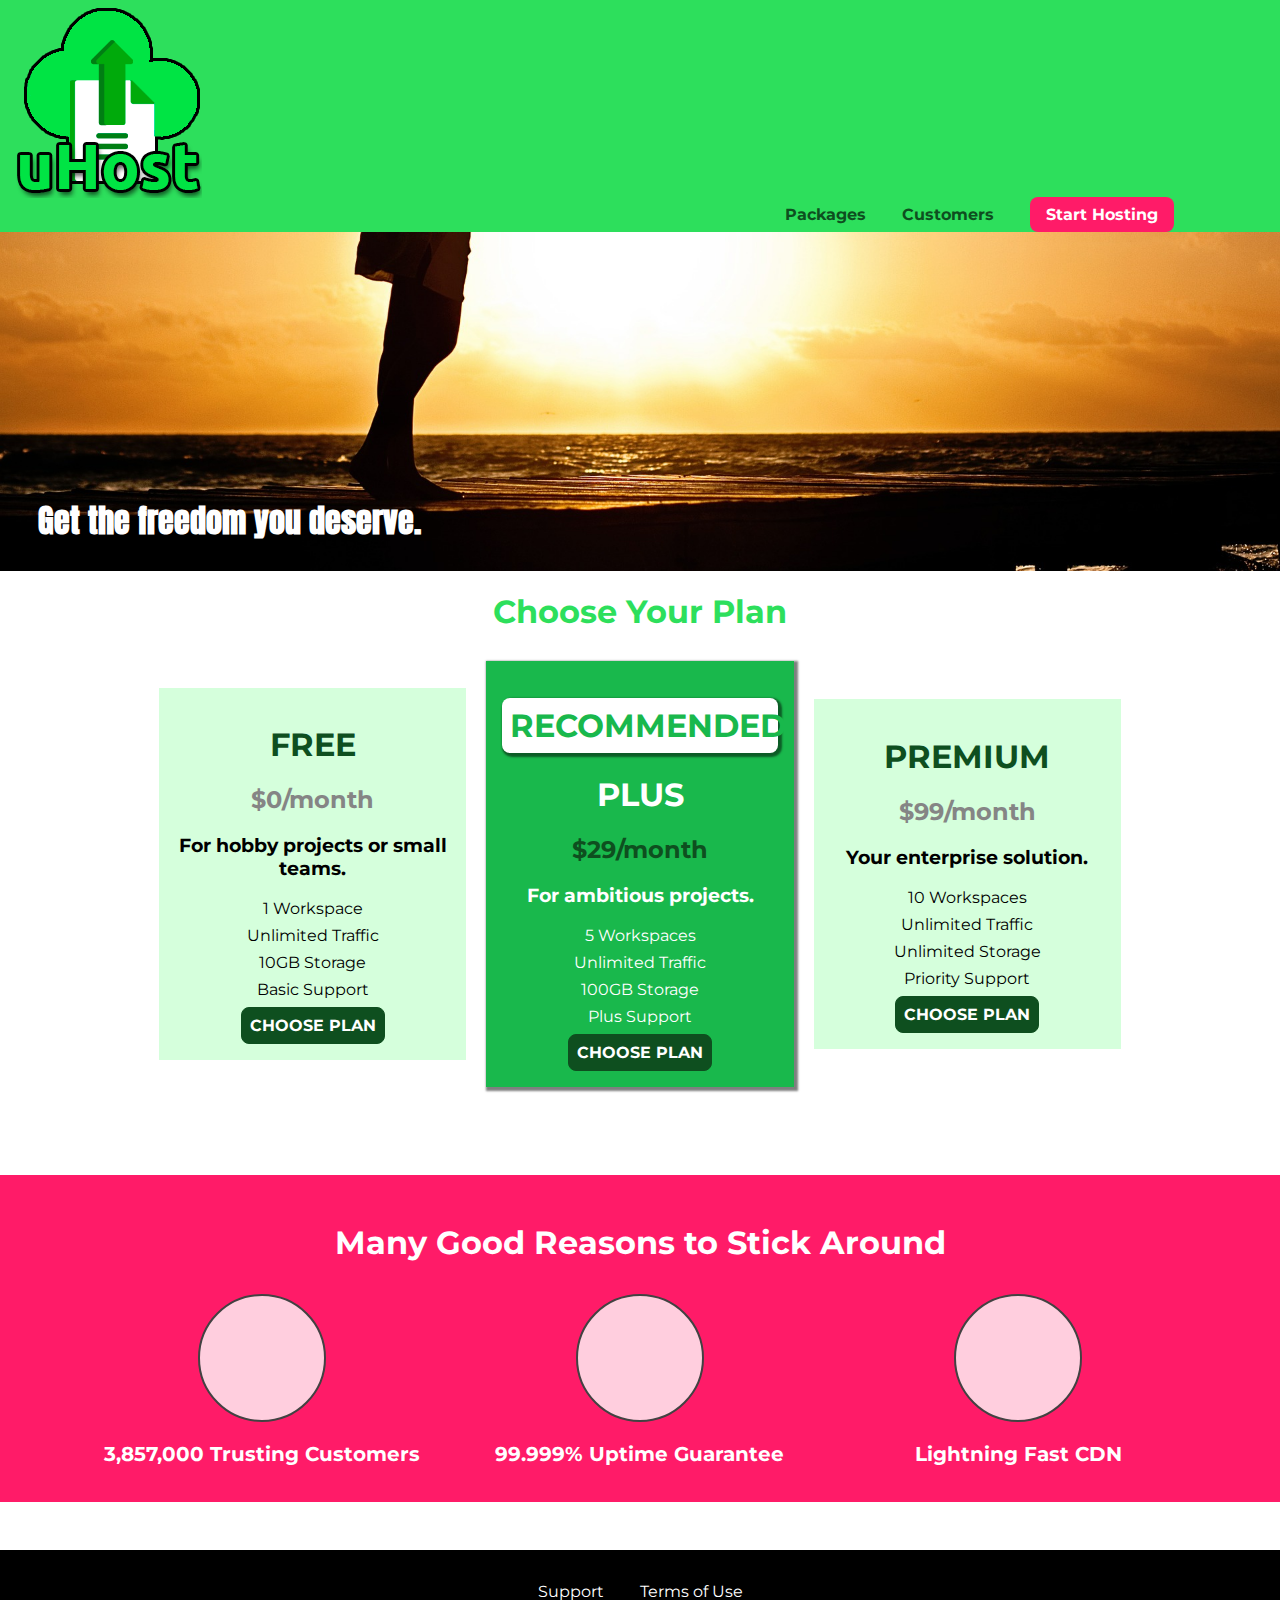
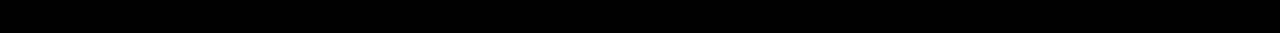
==== index.html @ 5925ce66 "Initial commit." ====
<!DOCTYPE html>
<html lang="en">

<head>
    <meta charset="UTF-8">
    <meta http-equiv="X-UA-Compatible" content="ie=edge">
    <title>uHost</title>
    <link rel="shortcut icon" href="favicon.png">
    <link href="https://fonts.googleapis.com/css?family=Anton" rel="stylesheet">
    <link href="https://fonts.googleapis.com/css?family=Montserrat:400,700" rel="stylesheet">
    <link rel="stylesheet" href="shared.css">
    <link rel="stylesheet" href="main.css">
</head>

<body>
    <header class="main-header">
        <div>
            <a href="index.html" class="main-header__brand">
                <img src="images/uhost-icon.png" alt="uHost - Your favorite hosting company">
            </a>
        </div>
        <nav class="main-nav">
            <ul class="main-nav__items">
                <li class="main-nav__item">
                    <a href="packages/index.html">Packages</a>
                </li>
                <li class="main-nav__item">
                    <a href="customers/index.html">Customers</a>
                </li>
                <li class="main-nav__item main-nav__item--cta">
                    <a href="start-hosting/index.html">Start Hosting</a>
                </li>
            </ul>
        </nav>
    </header>
    <main>
        <section id="product-overview">
            <h1>Get the freedom you deserve.</h1>
        </section>
        <section id="plans">
            <h1 class="section-title">Choose Your Plan</h1>
            <div class="plan__list">
                <article class="plan">
                    <h1 class="plan__title">FREE</h1>
                    <h2 class="plan__price">$0/month</h2>
                    <h3>For hobby projects or small teams.</h3>
                    <ul class="plan__features">
                        <li class="plan__feature">1 Workspace</li>
                        <li class="plan__feature">Unlimited Traffic</li>
                        <li class="plan__feature">10GB Storage</li>
                        <li class="plan__feature">Basic Support</li>
                    </ul>
                    <div>
                        <button class="button">CHOOSE PLAN</button>
                    </div>
                </article>
                <article class="plan plan--highlighted">
                    <h1 class="plan__annotation">RECOMMENDED</h1>
                    <h1 class="plan__title">PLUS</h1>
                    <h2 class="plan__price">$29/month</h2>
                    <h3>For ambitious projects.</h3>
                    <ul class="plan__features">
                        <li class="plan__feature">5 Workspaces</li>
                        <li class="plan__feature">Unlimited Traffic</li>
                        <li class="plan__feature">100GB Storage</li>
                        <li class="plan__feature">Plus Support</li>
                    </ul>
                    <div>
                        <button class="button">CHOOSE PLAN</button>
                    </div>
                </article>
                <article class="plan">
                    <h1 class="plan__title">PREMIUM</h1>
                    <h2 class="plan__price">$99/month</h2>
                    <h3>Your enterprise solution.</h3>
                    <ul class="plan__features">
                        <li class="plan__feature">10 Workspaces</li>
                        <li class="plan__feature">Unlimited Traffic</li>
                        <li class="plan__feature">Unlimited Storage</li>
                        <li class="plan__feature">Priority Support</li>
                    </ul>
                    <div>
                        <button class="button">CHOOSE PLAN</button>
                    </div>
                </article>
            </div>
        </section>
        <section id="key-features">
            <h1 class="section-title">Many Good Reasons to Stick Around</h1>
            <ul class="key-feature__list">
                <li class="key-feature">
                    <div class="key-feature__image">

                    </div>
                    <p class="key-feature__description">3,857,000 Trusting Customers</p>
                </li>
                <li class="key-feature">
                    <div class="key-feature__image">

                    </div>
                    <p class="key-feature__description">99.999% Uptime Guarantee</p>
                </li>
                <li class="key-feature">
                    <div class="key-feature__image">

                    </div>
                    <p class="key-feature__description">Lightning Fast CDN</p>
                </li>
            </ul>
        </section>
    </main>
    <footer class="main-footer">
        <nav>
            <ul class="main-footer__links">
                <li class="main-footer__link">
                    <a href="#">Support</a>
                </li>
                <li class="main-footer__link">
                    <a href="#">Terms of Use</a>
                </li>
            </ul>
        </nav>
    </footer>
</body>

</html>
---- shared.css ----
* {
    box-sizing: border-box;
}

body {
    font-family: 'Montserrat', sans-serif;
    margin: 0;
}

.main-header {
    width: 100%;
    position: fixed;
    top: 0;
    left: 0;
    background: #2ddf5c;
    padding: 8px 16px;
    z-index: 1;
}

.main-header > div {
    display: inline-block;
    vertical-align: middle;
}

.main-header__brand {
    color: #0e4f1f;
    text-decoration: none;
    font-weight: bold;
    font-size: 22px;
}

.main-nav {
    display: inline-block;
    text-align: right;
    width: calc(100% - 74px);
    vertical-align: middle;
}

.main-nav__items {
    margin: 0;
    padding: 0;
    list-style: none;
}

.main-nav__item {
    display: inline-block;
    margin: 0 16px;
}

.main-nav__item a {
    text-decoration: none;
    color: #0e4f1f;
    font-weight: bold;
    padding: 3px 0;
}

.main-nav__item a:hover,
.main-nav__item a:active {
    color: white;
    border-bottom: 5px solid white;
}

.main-nav__item--cta a {
    color: white;
    background: #ff1b68;
    padding: 8px 16px;
    border-radius: 8px;
}

.main-nav__item--cta a:hover,
.main-nav__item--cta a:active {
    color: #ff1b68;
    background: white;
    border: none;
}

.main-footer {
    background: black;
    padding: 32px;
    margin-top: 48px;
}

.main-footer__links {
    list-style: none;
    margin: 0;
    padding: 0;
    text-align: center;
}

.main-footer__link {
    display: inline-block;
    margin: 0 16px;
}

.main-footer__link a {
    color: white;
    text-decoration: none;
}

.main-footer__link a:hover,
.main-footer__link a:active {
    color: #ccc;
}

.button {
    background: #0e4f1f;
    color: white;
    font: inherit;
    border: 1.5px solid #0e4f1f;
    padding: 8px;
    border-radius: 8px;
    font-weight: bold;
    cursor: pointer;
}

.button:hover,
.button:active {
    background: white;
    color: #0e4f1f;
}

.button:focus {
    outline: none;
}
---- main.css ----
#product-overview {
    background: url("images/freedom.jpg") left 10% bottom 20%/cover no-repeat border-box padding-box;
    width: 100%;
    height: 528px;
    padding: 10px;   
    margin-top: 43px;
    position: relative;
}

.section-title {
    color: #2ddf5c;
    text-align: center;
}

#product-overview h1 {
    color: white;
    font-family: 'Anton', sans-serif;
    position: absolute;
    bottom: 5%;
    left: 3%;
    margin-bottom: 0;
}

.plan__list {
    width: 80%;
    margin: auto;
    text-align: center;
}

.plan {
    background: #d5ffdc;
    text-align: center;
    padding: 16px;
    margin: 8px;
    display: inline-block;
    width: 30%;
    vertical-align: middle;
}

.plan--highlighted {
    background: #19b84c;
    color: white;
    box-shadow: 2px 2px 2px 2px rgba(0, 0, 0, 0.5);
}

.plan__annotation {
    background: white;
    color: #19b84c;
    padding: 8px;
    box-shadow: 2px 2px 2px 2px rgba(0, 0, 0, 0.5);
    border-radius: 8px;
}

.plan__title {
    color: #0e4f1f;
}

.plan__price {
    color: #858585;
}

.plan--highlighted .plan__title {
    color: white;
}

.plan--highlighted .plan__price {
    color: #0e4f1f;
}

.plan__features {
    list-style: none;
    margin: 0;
    padding: 0;
}

.plan__feature {
    margin: 8px 0;
}

#key-features {
    background: #ff1b68;
    margin-top: 80px;
    padding: 16px;
}

#key-features .section-title {
    color: white;
    margin: 32px;
}

.key-feature__list {
    list-style: none;
    margin: 0;
    padding: 0;
    text-align: center;
}

.key-feature {
    display: inline-block;
    width: 30%;
    vertical-align: top;
}

.key-feature__image {
    background: #ffcede;
    width: 128px;
    height: 128px;
    border: 2px solid #424242;
    border-radius: 50%;
    margin: auto;
}

.key-feature__description {
    text-align: center;
    font-weight: bold;
    color: white;
    font-size: 20px;
}

/* h1 {
    font-family: sans-serif;
} */
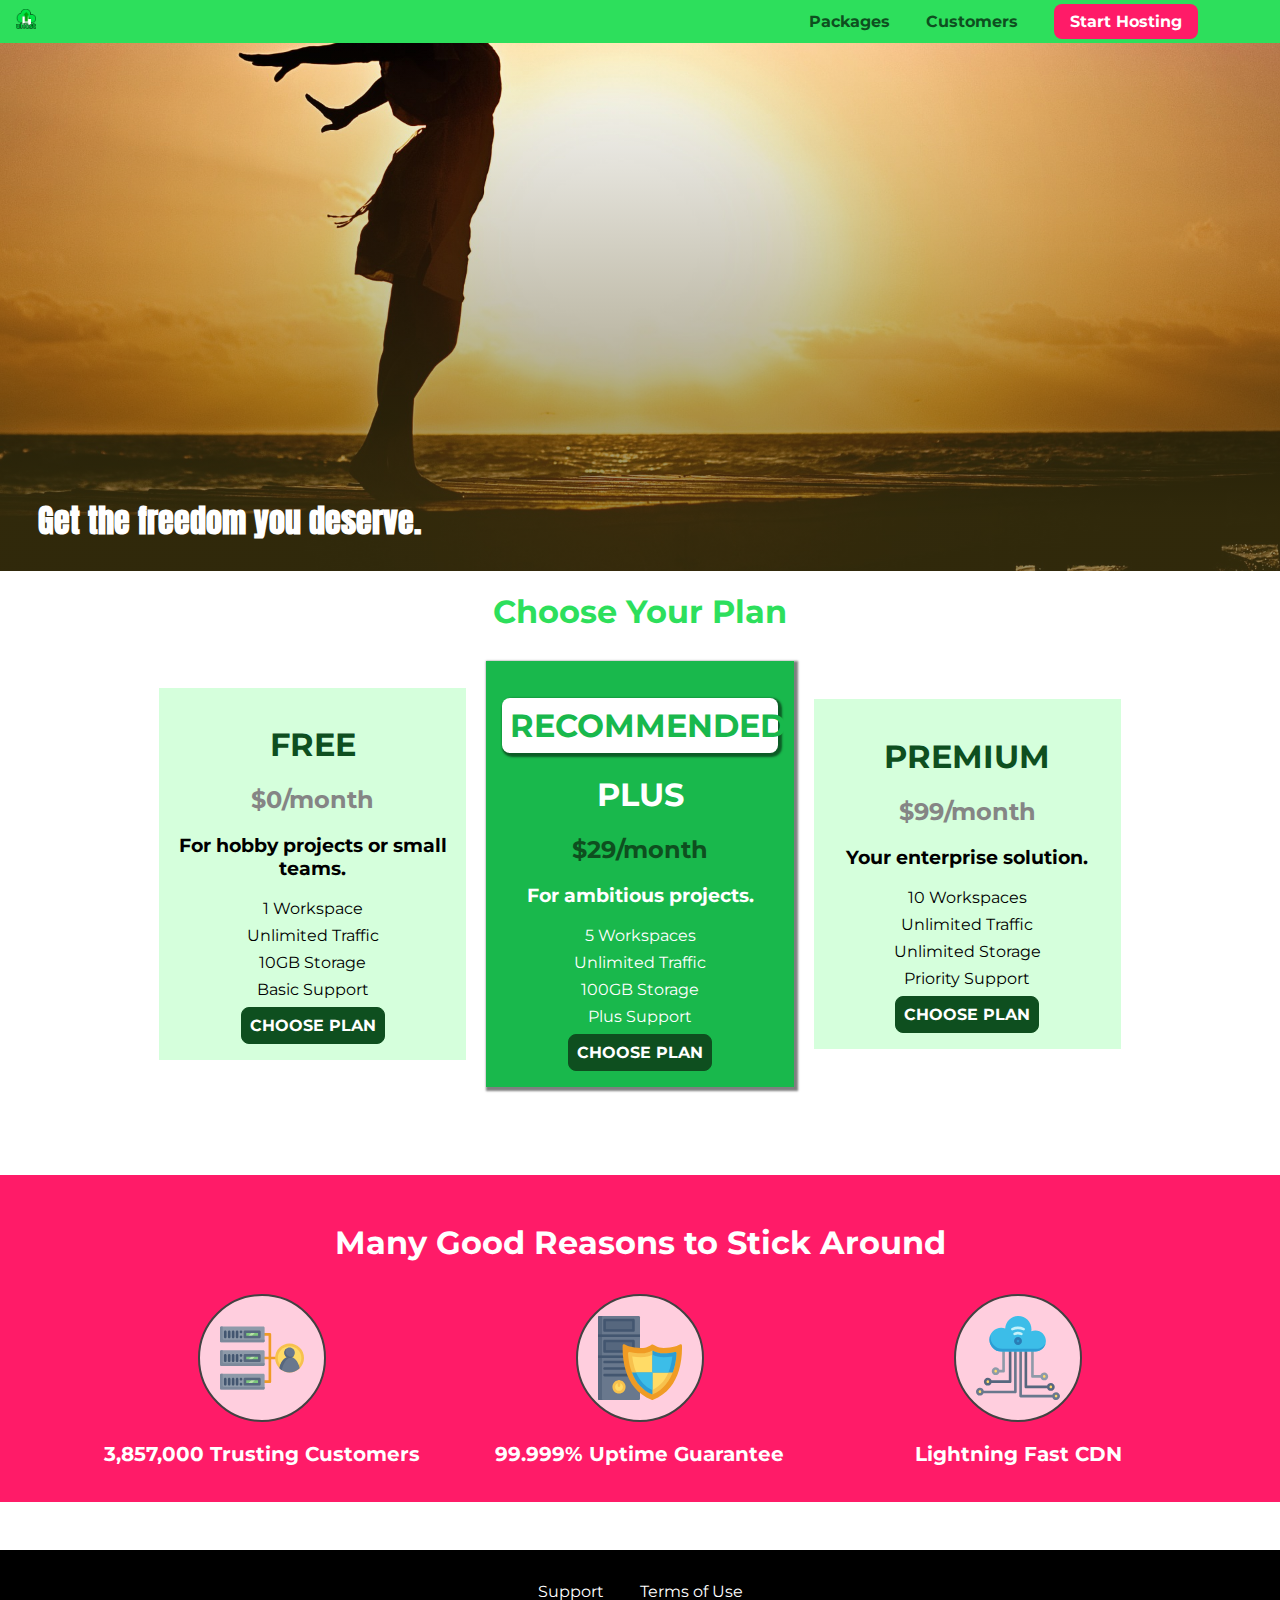
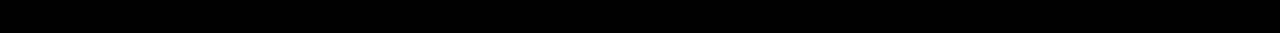
==== commit 65e25083: "More progress; moving to rems on packages page." ====
--- a/index.html
+++ b/index.html
@@ -13,6 +13,7 @@
 </head>
 
 <body>
+    <div class="backdrop"></div>
     <header class="main-header">
         <div>
             <a href="index.html" class="main-header__brand">
@@ -90,19 +91,184 @@
             <ul class="key-feature__list">
                 <li class="key-feature">
                     <div class="key-feature__image">
-
+                        <svg viewBox="0 0 512 512">
+                            <path style="fill:#F09B24;" d="M344,248h-32V112c0-4.418-3.582-8-8-8h-40c-4.418,0-8,3.582-8,8s3.582,8,8,8h32v128h-32  c-4.418,0-8,3.582-8,8s3.582,8,8,8h32v128h-32c-4.418,0-8,3.582-8,8s3.582,8,8,8h40c4.418,0,8-3.582,8-8V264h32c4.418,0,8-3.582,8-8  S348.418,248,344,248z"
+                            />
+                            <path style="fill:#8E9AA9;" d="M264,64H8c-4.418,0-8,3.582-8,8v80c0,4.418,3.582,8,8,8h256c4.418,0,8-3.582,8-8V72  C272,67.582,268.418,64,264,64z"
+                            />
+                            <path style="fill:#7C899B;" d="M24,144c-4.418,0-8-3.582-8-8V64H8c-4.418,0-8,3.582-8,8v80c0,4.418,3.582,8,8,8h256  c4.418,0,8-3.582,8-8v-8H24z"
+                            />
+                            <rect x="152" y="96" style="fill:#B8E3A8;" width="88" height="32" />
+                            <g>
+                                <polygon style="fill:#7EC97D;" points="152,96 152,128 166,128 198,96  " />
+                                <polygon style="fill:#7EC97D;" points="220,96 188,128 240,128 240,96  " />
+                            </g>
+                            <path style="fill:#56677E;" d="M240,136h-88c-4.418,0-8-3.582-8-8V96c0-4.418,3.582-8,8-8h88c4.418,0,8,3.582,8,8v32  C248,132.418,244.418,136,240,136z M160,120h72v-16h-72V120z"
+                            />
+                            <g>
+                                <path style="fill:#435670;" d="M32,136c-4.418,0-8-3.582-8-8V96c0-4.418,3.582-8,8-8s8,3.582,8,8v32C40,132.418,36.418,136,32,136z   "
+                                />
+                                <path style="fill:#435670;" d="M56,136c-4.418,0-8-3.582-8-8V96c0-4.418,3.582-8,8-8s8,3.582,8,8v32C64,132.418,60.418,136,56,136z   "
+                                />
+                                <path style="fill:#435670;" d="M80,136c-4.418,0-8-3.582-8-8V96c0-4.418,3.582-8,8-8s8,3.582,8,8v32C88,132.418,84.418,136,80,136z   "
+                                />
+                                <path style="fill:#435670;" d="M104,136c-4.418,0-8-3.582-8-8V96c0-4.418,3.582-8,8-8s8,3.582,8,8v32   C112,132.418,108.418,136,104,136z"
+                                />
+                                <path style="fill:#435670;" d="M128,105c-4.418,0-8-3.582-8-8v-1c0-4.418,3.582-8,8-8s8,3.582,8,8v1   C136,101.418,132.418,105,128,105z"
+                                />
+                                <path style="fill:#435670;" d="M128,136c-4.418,0-8-3.582-8-8v-1c0-4.418,3.582-8,8-8s8,3.582,8,8v1   C136,132.418,132.418,136,128,136z"
+                                />
+                            </g>
+                            <path style="fill:#8E9AA9;" d="M264,208H8c-4.418,0-8,3.582-8,8v80c0,4.418,3.582,8,8,8h256c4.418,0,8-3.582,8-8v-80  C272,211.582,268.418,208,264,208z"
+                            />
+                            <path style="fill:#7C899B;" d="M24,288c-4.418,0-8-3.582-8-8v-72H8c-4.418,0-8,3.582-8,8v80c0,4.418,3.582,8,8,8h256  c4.418,0,8-3.582,8-8v-8H24z"
+                            />
+                            <rect x="152" y="240" style="fill:#B8E3A8;" width="88" height="32" />
+                            <g>
+                                <polygon style="fill:#7EC97D;" points="152,240 152,272 166,272 198,240  " />
+                                <polygon style="fill:#7EC97D;" points="220,240 188,272 240,272 240,240  " />
+                            </g>
+                            <path style="fill:#56677E;" d="M240,280h-88c-4.418,0-8-3.582-8-8v-32c0-4.418,3.582-8,8-8h88c4.418,0,8,3.582,8,8v32  C248,276.418,244.418,280,240,280z M160,264h72v-16h-72V264z"
+                            />
+                            <g>
+                                <path style="fill:#435670;" d="M32,280c-4.418,0-8-3.582-8-8v-32c0-4.418,3.582-8,8-8s8,3.582,8,8v32C40,276.418,36.418,280,32,280   z"
+                                />
+                                <path style="fill:#435670;" d="M56,280c-4.418,0-8-3.582-8-8v-32c0-4.418,3.582-8,8-8s8,3.582,8,8v32C64,276.418,60.418,280,56,280   z"
+                                />
+                                <path style="fill:#435670;" d="M80,280c-4.418,0-8-3.582-8-8v-32c0-4.418,3.582-8,8-8s8,3.582,8,8v32C88,276.418,84.418,280,80,280   z"
+                                />
+                                <path style="fill:#435670;" d="M104,280c-4.418,0-8-3.582-8-8v-32c0-4.418,3.582-8,8-8s8,3.582,8,8v32   C112,276.418,108.418,280,104,280z"
+                                />
+                                <path style="fill:#435670;" d="M128,249c-4.418,0-8-3.582-8-8v-1c0-4.418,3.582-8,8-8s8,3.582,8,8v1   C136,245.418,132.418,249,128,249z"
+                                />
+                                <path style="fill:#435670;" d="M128,280c-4.418,0-8-3.582-8-8v-1c0-4.418,3.582-8,8-8s8,3.582,8,8v1   C136,276.418,132.418,280,128,280z"
+                                />
+                            </g>
+                            <path style="fill:#8E9AA9;" d="M264,352H8c-4.418,0-8,3.582-8,8v80c0,4.418,3.582,8,8,8h256c4.418,0,8-3.582,8-8v-80  C272,355.582,268.418,352,264,352z"
+                            />
+                            <path style="fill:#7C899B;" d="M24,432c-4.418,0-8-3.582-8-8v-72H8c-4.418,0-8,3.582-8,8v80c0,4.418,3.582,8,8,8h256  c4.418,0,8-3.582,8-8v-8H24z"
+                            />
+                            <rect x="152" y="384" style="fill:#B8E3A8;" width="88" height="32" />
+                            <g>
+                                <polygon style="fill:#7EC97D;" points="152,384 152,416 166,416 198,384  " />
+                                <polygon style="fill:#7EC97D;" points="220,384 188,416 240,416 240,384  " />
+                            </g>
+                            <path style="fill:#56677E;" d="M240,424h-88c-4.418,0-8-3.582-8-8v-32c0-4.418,3.582-8,8-8h88c4.418,0,8,3.582,8,8v32  C248,420.418,244.418,424,240,424z M160,408h72v-16h-72V408z"
+                            />
+                            <g>
+                                <path style="fill:#435670;" d="M32,424c-4.418,0-8-3.582-8-8v-32c0-4.418,3.582-8,8-8s8,3.582,8,8v32C40,420.418,36.418,424,32,424   z"
+                                />
+                                <path style="fill:#435670;" d="M56,424c-4.418,0-8-3.582-8-8v-32c0-4.418,3.582-8,8-8s8,3.582,8,8v32C64,420.418,60.418,424,56,424   z"
+                                />
+                                <path style="fill:#435670;" d="M80,424c-4.418,0-8-3.582-8-8v-32c0-4.418,3.582-8,8-8s8,3.582,8,8v32C88,420.418,84.418,424,80,424   z"
+                                />
+                                <path style="fill:#435670;" d="M104,424c-4.418,0-8-3.582-8-8v-32c0-4.418,3.582-8,8-8s8,3.582,8,8v32   C112,420.418,108.418,424,104,424z"
+                                />
+                                <path style="fill:#435670;" d="M128,393c-4.418,0-8-3.582-8-8v-1c0-4.418,3.582-8,8-8s8,3.582,8,8v1   C136,389.418,132.418,393,128,393z"
+                                />
+                                <path style="fill:#435670;" d="M128,424c-4.418,0-8-3.582-8-8v-1c0-4.418,3.582-8,8-8s8,3.582,8,8v1   C136,420.418,132.418,424,128,424z"
+                                />
+                            </g>
+                            <path style="fill:#F7C14D;" d="M424,168c-48.523,0-88,39.477-88,88s39.477,88,88,88s88-39.477,88-88S472.523,168,424,168z" />
+                            <path style="fill:#FFDB66;" d="M424,184c-39.701,0-72,32.299-72,72s32.299,72,72,72s72-32.299,72-72S463.701,184,424,184z" />
+                            <path style="fill:#69788D;" d="M484.893,314.16C476.393,274.588,451.922,248,424,248s-52.393,26.588-60.893,66.16  c-0.605,2.82,0.354,5.749,2.511,7.664C381.731,336.124,402.465,344,424,344s42.269-7.876,58.381-22.176  C484.539,319.909,485.498,316.98,484.893,314.16z"
+                            />
+                            <path style="fill:#56677E;" d="M434.053,249.171C430.768,248.403,427.411,248,424,248c-27.922,0-52.393,26.588-60.893,66.16  c-0.605,2.82,0.354,5.749,2.511,7.664c3.383,3.002,6.979,5.703,10.734,8.125C384.904,286.243,407.373,255.378,434.053,249.171z"
+                            />
+                            <path style="fill:#69788D;" d="M424,192c-17.645,0-32,14.355-32,32s14.355,32,32,32s32-14.355,32-32S441.645,192,424,192z" />
+                            <path style="fill:#56677E;" d="M432,248c-17.645,0-32-14.355-32-32c0-6.783,2.128-13.076,5.742-18.258  C397.444,203.53,392,213.138,392,224c0,17.645,14.355,32,32,32c10.862,0,20.471-5.444,26.258-13.742  C445.076,245.872,438.783,248,432,248z"
+                            />
+
+                        </svg>
                     </div>
                     <p class="key-feature__description">3,857,000 Trusting Customers</p>
                 </li>
                 <li class="key-feature">
                     <div class="key-feature__image">
-
+                        <svg viewBox="0 0 512 512">
+                            <path style="fill:#69788D;" d="M248,0H8C3.582,0,0,3.582,0,8v496c0,4.418,3.582,8,8,8h240c4.418,0,8-3.582,8-8V8  C256,3.582,252.418,0,248,0z"
+                            />
+                            <path style="fill:#56677E;" d="M24,504V8c0-4.418,3.582-8,8-8H8C3.582,0,0,3.582,0,8v496c0,4.418,3.582,8,8,8h24  C27.582,512,24,508.418,24,504z"
+                            />
+                            <g>
+                                <rect x="0" y="112" style="fill:#435670;" width="256" height="16" />
+                                <rect x="0" y="240" style="fill:#435670;" width="256" height="16" />
+                            </g>
+                            <path style="fill:#F7C14D;" d="M128,392c-22.056,0-40,17.944-40,40s17.944,40,40,40s40-17.944,40-40S150.056,392,128,392z" />
+                            <path style="fill:#FFDB66;" d="M128,408c-13.233,0-24,10.767-24,24s10.767,24,24,24s24-10.767,24-24S141.233,408,128,408z" />
+                            <path style="fill:#F7C14D;" d="M128,392c-2.739,0-5.414,0.278-8,0.805V424c0,4.418,3.582,8,8,8c4.418,0,8-3.582,8-8v-31.195  C133.414,392.278,130.739,392,128,392z"
+                            />
+                            <g>
+                                <path style="fill:#435670;" d="M216,288H40c-4.418,0-8-3.582-8-8s3.582-8,8-8h176c4.418,0,8,3.582,8,8S220.418,288,216,288z"
+                                />
+                                <path style="fill:#435670;" d="M216,328H40c-4.418,0-8-3.582-8-8s3.582-8,8-8h176c4.418,0,8,3.582,8,8S220.418,328,216,328z"
+                                />
+                                <path style="fill:#435670;" d="M216,368H40c-4.418,0-8-3.582-8-8s3.582-8,8-8h176c4.418,0,8,3.582,8,8S220.418,368,216,368z"
+                                />
+                                <path style="fill:#435670;" d="M216,16H40c-4.418,0-8,3.582-8,8v64c0,4.418,3.582,8,8,8h176c4.418,0,8-3.582,8-8V24   C224,19.582,220.418,16,216,16z"
+                                />
+                            </g>
+                            <rect x="48" y="32" style="fill:#56677E;" width="160" height="48" />
+                            <path style="fill:#435670;" d="M216,144H40c-4.418,0-8,3.582-8,8v64c0,4.418,3.582,8,8,8h176c4.418,0,8-3.582,8-8v-64  C224,147.582,220.418,144,216,144z"
+                            />
+                            <rect x="48" y="160" style="fill:#56677E;" width="160" height="48" />
+                            <path style="fill:#F09B24;" d="M511.747,180.237c-0.194-6.537-8.107-10.107-13.135-5.894c-5.6,4.693-42.904,21.282-98.514,21.282  c-33.45,0-64.625-20.999-64.929-21.206c-2.9-1.991-6.764-1.85-9.512,0.346c-2.677,2.135-27.201,20.86-63.793,20.86  c-55.607,0-92.914-16.589-98.515-21.282c-5.028-4.211-12.941-0.645-13.135,5.894c-1.634,54.834,4.655,105.941,18.693,151.903  c12.096,39.604,29.759,74.047,52.497,102.373c27.538,34.304,62.743,59.882,104.66,76.045c3.069,1.918,6.757,1.921,9.83,0  c41.917-16.163,77.122-41.741,104.66-76.045c22.738-28.326,40.401-62.77,52.497-102.373  C507.092,286.179,513.381,235.071,511.747,180.237z"
+                            />
+                            <path style="fill:#F7C14D;" d="M476.21,221.226c-1.953-1.631-4.568-2.235-7.036-1.628c-21.686,5.327-44.926,8.028-69.075,8.028  c-25.926,0-49.633-8.975-64.955-16.504c-2.307-1.134-5.016-1.091-7.284,0.116c-14.059,7.477-36.919,16.388-65.994,16.388  c-24.153,0-47.394-2.701-69.075-8.028c-5.155-1.268-10.221,2.966-9.894,8.261c2.077,33.693,7.668,65.635,16.616,94.935  c22.774,74.565,66.139,126.334,128.888,153.868c2.032,0.891,4.397,0.891,6.43,0c61.777-27.107,104.716-78.876,127.62-153.868  c8.948-29.3,14.539-61.241,16.616-94.935C479.224,225.319,478.163,222.856,476.21,221.226z"
+                            />
+                            <path style="fill:#FFDB66;" d="M331.609,451.727c-52.604-25.289-89.304-70.987-109.144-135.944  c-6.532-21.39-11.162-44.336-13.82-68.447c17.133,2.852,34.952,4.291,53.22,4.291c29.394,0,53.376-7.793,69.978-15.561  c17.44,7.736,41.656,15.561,68.256,15.561c18.267,0,36.085-1.439,53.219-4.291c-2.659,24.112-7.288,47.06-13.82,68.448  C419.545,381.108,383.27,426.805,331.609,451.727z"
+                            />
+                            <g>
+                                <path style="fill:#2C9DD4;" d="M479.066,227.858c0.157-2.539-0.903-5.002-2.856-6.633s-4.568-2.235-7.036-1.628   c-21.686,5.327-44.926,8.028-69.075,8.028c-25.926,0-49.633-8.975-64.955-16.504c-1.057-0.52-2.2-0.78-3.345-0.806l-0.072,133.351   h123.601c2.556-6.746,4.933-13.702,7.123-20.874C471.398,293.493,476.989,261.552,479.066,227.858z"
+                                />
+                                <path style="fill:#2C9DD4;" d="M206.658,343.667c24.153,63.42,65.028,108.108,121.743,132.995c1.031,0.452,2.147,0.673,3.263,0.666   l0.063-133.661H206.658z"
+                                />
+                            </g>
+                            <g>
+                                <path style="fill:#3CBDE8;" d="M439.497,315.783c6.532-21.389,11.161-44.336,13.82-68.448c-17.134,2.852-34.952,4.291-53.219,4.291   c-26.6,0-50.815-7.824-68.256-15.561l-0.116,107.601h97.758C433.179,334.807,436.524,325.518,439.497,315.783z"
+                                />
+                                <path style="fill:#3CBDE8;" d="M232.523,343.667c21.144,50.298,54.363,86.56,99.087,108.06l0.117-108.06H232.523z" />
+                            </g>
+                        </svg>
                     </div>
                     <p class="key-feature__description">99.999% Uptime Guarantee</p>
                 </li>
                 <li class="key-feature">
                     <div class="key-feature__image">
-
+                        <svg viewBox="0 0 512 512">
+                            <path style="fill:#8E9AA9;" d="M168,200c-4.418,0-8,3.582-8,8v120h-17.376c-3.302-9.311-12.194-16-22.624-16  c-13.234,0-24,10.767-24,24s10.766,24,24,24c10.429,0,19.321-6.689,22.624-16H168c4.418,0,8-3.582,8-8V208  C176,203.582,172.418,200,168,200z"
+                            />
+                            <path style="fill:#FFDB66;" d="M120,328c-4.411,0-8,3.589-8,8s3.589,8,8,8s8-3.589,8-8S124.411,328,120,328z" />
+                            <path style="fill:#56677E;" d="M208,200c-4.418,0-8,3.582-8,8v184H94.624C91.322,382.689,82.43,376,72,376  c-13.234,0-24,10.767-24,24s10.766,24,24,24c10.429,0,19.321-6.689,22.624-16H208c4.418,0,8-3.582,8-8V208  C216,203.582,212.418,200,208,200z"
+                            />
+                            <path style="fill:#FFDB66;" d="M72,392c-4.411,0-8,3.589-8,8s3.589,8,8,8s8-3.589,8-8S76.411,392,72,392z" />
+                            <path style="fill:#69788D;" d="M240,208c-4.418,0-8,3.582-8,8v239H47.24c-2.671-10.34-12.078-18-23.24-18c-13.234,0-24,10.767-24,24  s10.766,24,24,24c9.666,0,18.009-5.747,21.809-14H240c4.418,0,8-3.582,8-8V216C248,211.582,244.418,208,240,208z"
+                            />
+                            <path style="fill:#FFDB66;" d="M24,453c-4.411,0-8,3.589-8,8s3.589,8,8,8s8-3.589,8-8S28.411,453,24,453z" />
+                            <path style="fill:#69788D;" d="M488,464c-10.429,0-19.321,6.689-22.624,16H280V208c0-4.418-3.582-8-8-8s-8,3.582-8,8v280  c0,4.418,3.582,8,8,8h193.376c3.302,9.311,12.194,16,22.624,16c13.234,0,24-10.767,24-24S501.234,464,488,464z"
+                            />
+                            <path style="fill:#FFDB66;" d="M488,480c-4.411,0-8,3.589-8,8s3.589,8,8,8s8-3.589,8-8S492.411,480,488,480z" />
+                            <path style="fill:#56677E;" d="M456,408c-10.429,0-19.321,6.689-22.624,16H312V208c0-4.418-3.582-8-8-8s-8,3.582-8,8v224  c0,4.418,3.582,8,8,8h129.376c3.302,9.311,12.194,16,22.624,16c13.234,0,24-10.767,24-24S469.234,408,456,408z"
+                            />
+                            <path style="fill:#FFDB66;" d="M456,424c-4.411,0-8,3.589-8,8s3.589,8,8,8s8-3.589,8-8S460.411,424,456,424z" />
+                            <path style="fill:#8E9AA9;" d="M416,344c-10.429,0-19.321,6.689-22.624,16H352V208c0-4.418-3.582-8-8-8s-8,3.582-8,8v160  c0,4.418,3.582,8,8,8h49.376c3.302,9.311,12.194,16,22.624,16c13.234,0,24-10.767,24-24S429.234,344,416,344z"
+                            />
+                            <path style="fill:#FFDB66;" d="M416,360c-4.411,0-8,3.589-8,8s3.589,8,8,8s8-3.589,8-8S420.411,360,416,360z" />
+                            <path style="fill:#3CBDE8;" d="M362,88c-8.741,0-17.231,1.751-25.06,5.085C337.646,88.797,338,84.43,338,80  c0-44.112-35.888-80-80-80c-42.823,0-77.895,33.816-79.909,76.149C170.393,73.415,162.244,72,154,72c-39.701,0-72,32.299-72,72  s32.299,72,72,72h208c35.29,0,64-28.71,64-64S397.29,88,362,88z"
+                            />
+                            <path style="fill:#2C9DD4;" d="M368,200H160c-39.701,0-72-32.299-72-72c0-5.863,0.721-11.559,2.05-17.019  C84.918,120.88,82,132.102,82,144c0,39.701,32.299,72,72,72h208c30.389,0,55.88-21.296,62.379-49.743  C413.565,186.327,392.352,200,368,200z"
+                            />
+                            <path style="fill:#2A7DB5;" d="M256,128c-13.234,0-24,10.767-24,24s10.766,24,24,24c13.233,0,24-10.767,24-24S269.233,128,256,128z"
+                            />
+                            <path style="fill:#2C9DD4;" d="M256,144c-4.411,0-8,3.589-8,8s3.589,8,8,8c4.411,0,8-3.589,8-8S260.411,144,256,144z" />
+                            <g>
+                                <path style="fill:#C5F1FA;" d="M221.755,87.695c-2.994,0-5.864-1.688-7.233-4.572c-1.894-3.991-0.194-8.763,3.798-10.657   C230.157,66.849,242.834,64,256,64c13.166,0,25.844,2.849,37.68,8.466c3.992,1.895,5.692,6.666,3.798,10.657   s-6.666,5.692-10.657,3.798C277.144,82.328,266.774,80,256,80c-10.774,0-21.144,2.328-30.821,6.921   C224.072,87.446,222.904,87.695,221.755,87.695z"
+                                />
+                                <path style="fill:#C5F1FA;" d="M276.545,116.618c-1.148,0-2.316-0.249-3.424-0.774C267.745,113.293,261.985,112,256,112   c-5.985,0-11.745,1.293-17.121,3.844c-3.991,1.895-8.763,0.192-10.657-3.798c-1.894-3.992-0.193-8.764,3.798-10.657   C239.557,97.813,247.625,96,256,96c8.376,0,16.444,1.813,23.98,5.389c3.991,1.894,5.692,6.665,3.798,10.657   C282.41,114.93,279.539,116.618,276.545,116.618z"
+                                />
+                            </g>
+
+                        </svg>
                     </div>
                     <p class="key-feature__description">Lightning Fast CDN</p>
                 </li>
--- a/shared.css
+++ b/shared.css
@@ -5,6 +5,17 @@
 body {
     font-family: 'Montserrat', sans-serif;
     margin: 0;
+}
+
+.backdrop {
+    position: fixed;
+    display: none;
+    top: 0;
+    left: 0;
+    z-index: 100;
+    width: 100%;
+    height: 100%;
+    background-color: rgba(0,0,0,0.5);
 }
 
 .main-header {
@@ -27,6 +38,14 @@
     text-decoration: none;
     font-weight: bold;
     font-size: 22px;
+    /* height: 22px; */
+    width: 20px;
+    display: block;
+}
+
+.main-header__brand img {
+    width: 100%;
+    height: 100%;
 }
 
 .main-nav {
--- a/main.css
+++ b/main.css
@@ -1,7 +1,9 @@
 
 
 #product-overview {
-    background: url("images/freedom.jpg") left 10% bottom 20%/cover no-repeat border-box padding-box;
+    background: linear-gradient(to top, rgba(80,68,18, 0.6) 10%, transparent), url("images/freedom.jpg") left 10% bottom 20%/cover no-repeat border-box border-box, #ff1b68;
+    /* background-image: linear-gradient(180deg, red 70%, blue 60%, rgba(0,0,0,0.5)); */
+    /* background-image: radial-gradient(ellipse closest-corner at 20% 50%, red, blue, green); */
     width: 100%;
     height: 528px;
     padding: 10px;   
@@ -110,6 +112,7 @@
     border: 2px solid #424242;
     border-radius: 50%;
     margin: auto;
+    padding: 20px;
 }
 
 .key-feature__description {
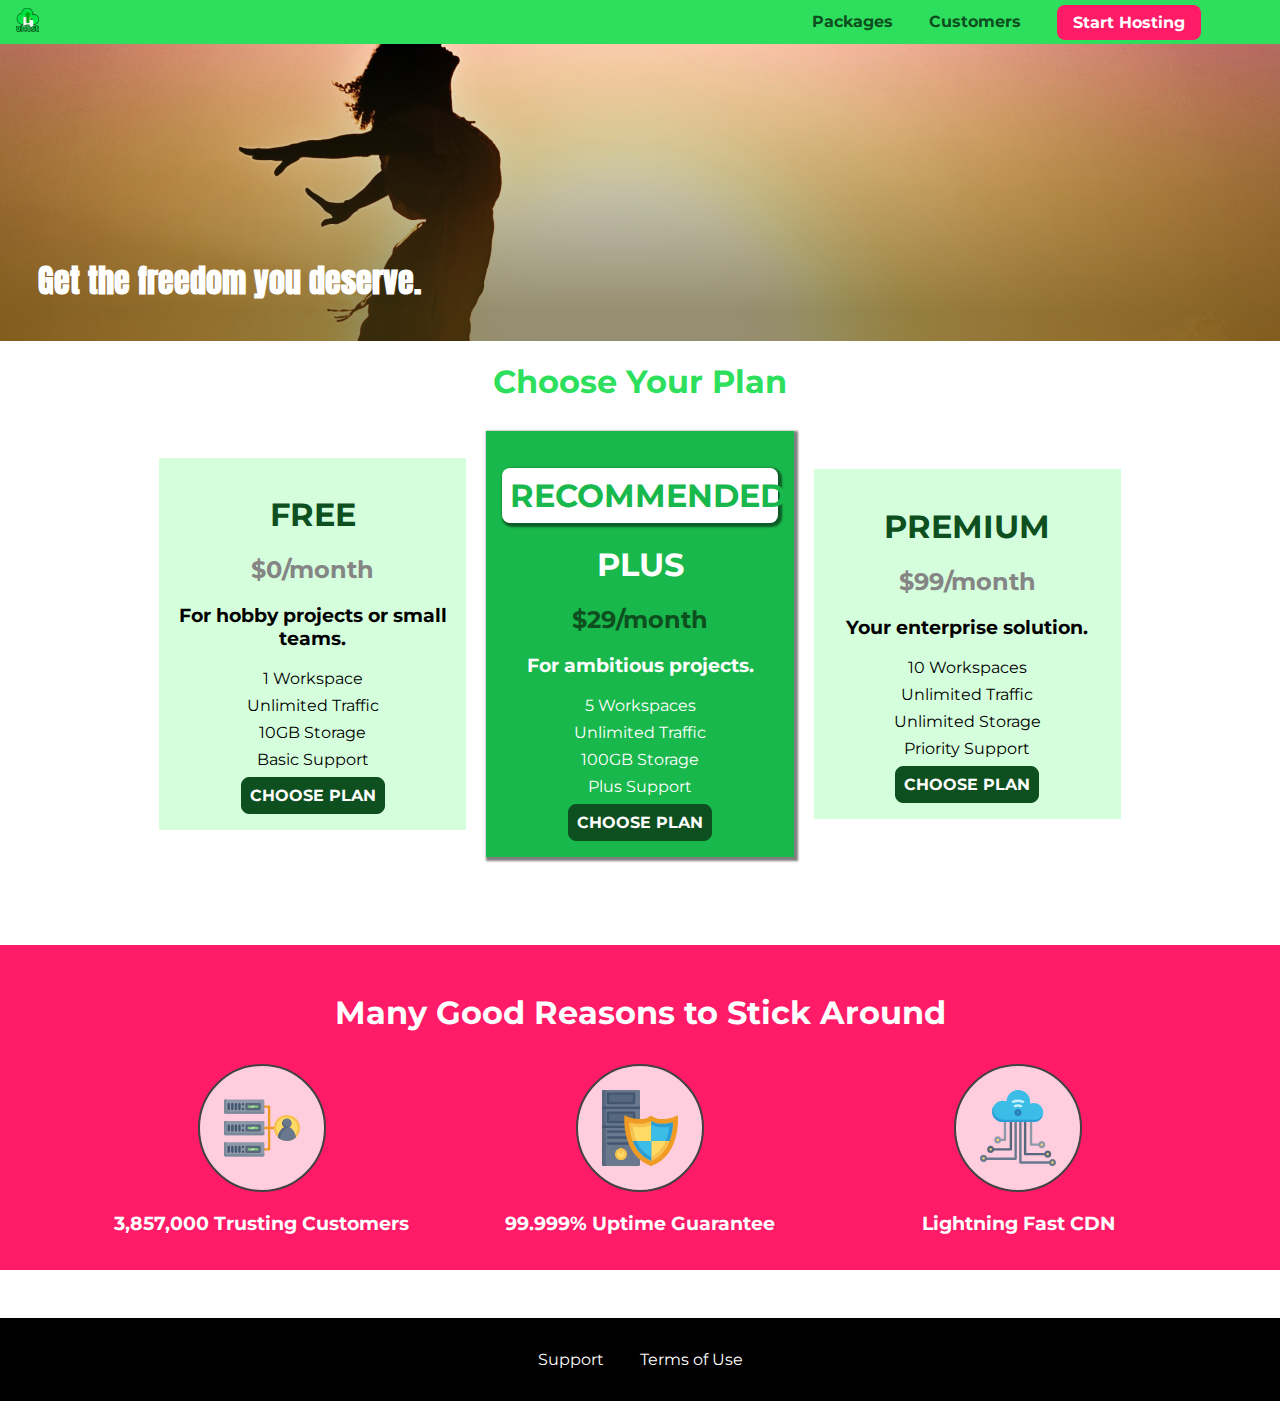
==== commit a3b04c7c: "More progress." ====
--- a/index.html
+++ b/index.html
@@ -14,6 +14,13 @@
 
 <body>
     <div class="backdrop"></div>
+    <div class="modal">
+        <h1 class="modal__title">Do you want to continue?</h1>
+        <div class="modal__actions">
+            <a href="start-hosting/index.html" class="modal__action">Yes!</a>
+            <button class="modal__action modal__action--negative" type="button">No!</button>
+        </div>
+    </div>
     <header class="main-header">
         <div>
             <a href="index.html" class="main-header__brand">
--- a/shared.css
+++ b/shared.css
@@ -13,9 +13,9 @@
     top: 0;
     left: 0;
     z-index: 100;
-    width: 100%;
-    height: 100%;
-    background-color: rgba(0,0,0,0.5);
+    width: 100vw;
+    height: 100vh;
+    background: rgba(0,0,0,0.5);
 }
 
 .main-header {
@@ -24,7 +24,7 @@
     top: 0;
     left: 0;
     background: #2ddf5c;
-    padding: 8px 16px;
+    padding: 0.5rem 1rem;
     z-index: 1;
 }
 
@@ -37,15 +37,15 @@
     color: #0e4f1f;
     text-decoration: none;
     font-weight: bold;
-    font-size: 22px;
-    /* height: 22px; */
-    width: 20px;
-    display: block;
+    font-size: 1.5rem;
+    height: 1.5rem;
+    /* width: 20px; */
+    display: inline-block;
 }
 
 .main-header__brand img {
-    width: 100%;
     height: 100%;
+    /* width: 100%; */
 }
 
 .main-nav {
@@ -63,14 +63,14 @@
 
 .main-nav__item {
     display: inline-block;
-    margin: 0 16px;
+    margin: 0 1rem;
 }
 
 .main-nav__item a {
     text-decoration: none;
     color: #0e4f1f;
     font-weight: bold;
-    padding: 3px 0;
+    padding: 0.2rem 0;
 }
 
 .main-nav__item a:hover,
@@ -82,7 +82,7 @@
 .main-nav__item--cta a {
     color: white;
     background: #ff1b68;
-    padding: 8px 16px;
+    padding: 0.5rem 1rem;
     border-radius: 8px;
 }
 
@@ -95,8 +95,8 @@
 
 .main-footer {
     background: black;
-    padding: 32px;
-    margin-top: 48px;
+    padding: 2rem;
+    margin-top: 3rem;
 }
 
 .main-footer__links {
@@ -108,7 +108,7 @@
 
 .main-footer__link {
     display: inline-block;
-    margin: 0 16px;
+    margin: 0 1rem;
 }
 
 .main-footer__link a {
@@ -126,7 +126,7 @@
     color: white;
     font: inherit;
     border: 1.5px solid #0e4f1f;
-    padding: 8px;
+    padding: 0.5rem;
     border-radius: 8px;
     font-weight: bold;
     cursor: pointer;
--- a/main.css
+++ b/main.css
@@ -1,128 +1,181 @@
-
-
 #product-overview {
-    background: linear-gradient(to top, rgba(80,68,18, 0.6) 10%, transparent), url("images/freedom.jpg") left 10% bottom 20%/cover no-repeat border-box border-box, #ff1b68;
+    background: linear-gradient(to top, rgba(80, 68, 18, 0.6) 10%, transparent),
+      url("images/freedom.jpg") left 10% bottom 70%/cover no-repeat border-box,
+      #ff1b68;
+    /* background-image: url("freedom.jpg");
+      background-size: cover;
+      background-position: left 10% bottom 20%; */
+    /* background-repeat: no-repeat;
+      background-origin: border-box;
+      background-clip: border-box; */
     /* background-image: linear-gradient(180deg, red 70%, blue 60%, rgba(0,0,0,0.5)); */
-    /* background-image: radial-gradient(ellipse closest-corner at 20% 50%, red, blue, green); */
-    width: 100%;
-    height: 528px;
-    padding: 10px;   
-    margin-top: 43px;
+    /* background-image: radial-gradient(ellipse farthest-corner at 20% 50%, red, blue 70%, green); */
+    width: 100vw;
+    height: 33vh;
+    margin-top: 2.75rem;
+    /* border: 5px dashed red; */
     position: relative;
-}
-
-.section-title {
+  }
+  
+  .section-title {
     color: #2ddf5c;
     text-align: center;
-}
-
-#product-overview h1 {
+  }
+  
+  #product-overview h1 {
     color: white;
-    font-family: 'Anton', sans-serif;
+    font-family: "Anton", sans-serif;
     position: absolute;
     bottom: 5%;
     left: 3%;
-    margin-bottom: 0;
-}
-
-.plan__list {
+  }
+  
+  .plan__list {
     width: 80%;
     margin: auto;
     text-align: center;
-}
-
-.plan {
+  }
+  
+  .plan {
     background: #d5ffdc;
     text-align: center;
-    padding: 16px;
-    margin: 8px;
+    padding: 1rem;
+    margin: 0.5rem;
     display: inline-block;
     width: 30%;
     vertical-align: middle;
-}
-
-.plan--highlighted {
+  }
+  
+  .plan--highlighted {
     background: #19b84c;
     color: white;
     box-shadow: 2px 2px 2px 2px rgba(0, 0, 0, 0.5);
-}
-
-.plan__annotation {
+  }
+  
+  .plan__annotation {
     background: white;
     color: #19b84c;
-    padding: 8px;
+    padding: 0.5rem;
     box-shadow: 2px 2px 2px 2px rgba(0, 0, 0, 0.5);
     border-radius: 8px;
-}
-
-.plan__title {
+  }
+  
+  .plan__title {
     color: #0e4f1f;
-}
-
-.plan__price {
+  }
+  
+  .plan__price {
     color: #858585;
-}
-
-.plan--highlighted .plan__title {
+  }
+  
+  .plan--highlighted .plan__title {
     color: white;
-}
-
-.plan--highlighted .plan__price {
+  }
+  
+  .plan--highlighted .plan__price {
     color: #0e4f1f;
-}
-
-.plan__features {
+  }
+  
+  .plan__features {
     list-style: none;
     margin: 0;
     padding: 0;
-}
-
-.plan__feature {
-    margin: 8px 0;
-}
-
-#key-features {
+  }
+  
+  .plan__feature {
+    margin: 0.5rem 0;
+  }
+  
+  #key-features {
     background: #ff1b68;
-    margin-top: 80px;
-    padding: 16px;
-}
-
-#key-features .section-title {
+    margin-top: 5rem;
+    padding: 1rem;
+  }
+  
+  #key-features .section-title {
     color: white;
-    margin: 32px;
-}
-
-.key-feature__list {
+    margin: 2rem;
+  }
+  
+  .key-feature__list {
     list-style: none;
     margin: 0;
     padding: 0;
     text-align: center;
-}
-
-.key-feature {
+  }
+  
+  .key-feature {
     display: inline-block;
     width: 30%;
     vertical-align: top;
-}
-
-.key-feature__image {
+  }
+  
+  .key-feature__image {
     background: #ffcede;
     width: 128px;
     height: 128px;
     border: 2px solid #424242;
     border-radius: 50%;
     margin: auto;
-    padding: 20px;
-}
-
-.key-feature__description {
+    padding: 1.5rem;
+  }
+  
+  .key-feature__description {
     text-align: center;
     font-weight: bold;
     color: white;
-    font-size: 20px;
-}
+    font-size: 1.2rem;
+  }
+  
+  /* h1 {
+      font-family: sans-serif;
+  } */
 
-/* h1 {
-    font-family: sans-serif;
-} */
-
+  .modal {
+    position: fixed;
+    display: none;
+    z-index: 200;
+    top: 20%;
+    left: 30%;
+    width: 40%;
+    background: white;
+    padding: 1rem;
+    border: 1px solid #ccc;
+    box-shadow: 1px 1px 1px rgba(0, 0, 0, 0.5);
+  }
+  
+  .modal__title {
+    text-align: center;
+    margin: 0 0 1rem 0;
+  }
+  
+  .modal__actions {
+    text-align: center;
+  }
+  
+  .modal__action {
+    border: 1px solid #0e4f1f;
+    background: #0e4f1f;
+    text-decoration: none;
+    color: white;
+    font: inherit;
+    padding: 0.5rem 1rem;
+    cursor: pointer;
+  }
+  
+  .modal__action:hover,
+  .modal__action:active {
+    background: #2ddf5c;
+    border-color: #2ddf5c;
+  }
+  
+  .modal__action--negative {
+    background: red;
+    border-color: red;
+  }
+  
+  .modal__action--negative:hover,
+  .modal__action--negative:active {
+    background: #ff5454;
+    border-color: #ff5454;
+  }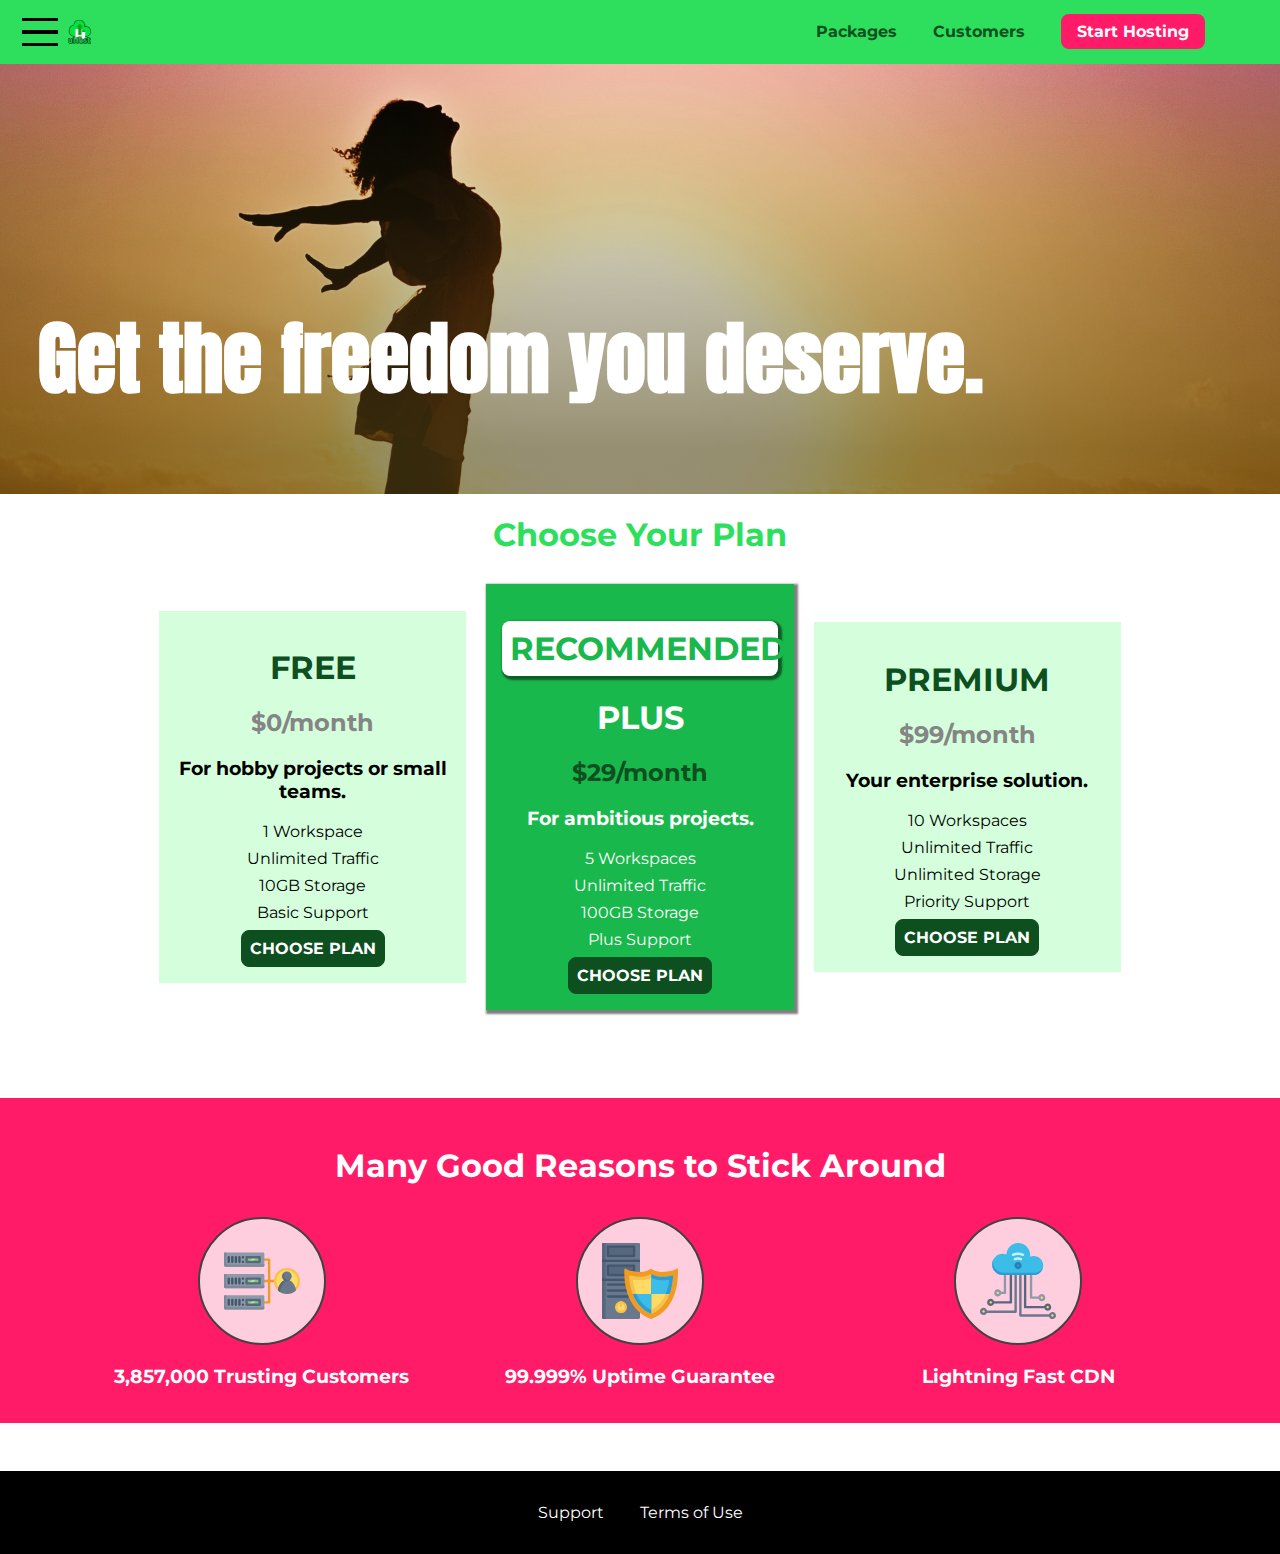
==== commit 065ad9ad: "Getting into responsive module." ====
--- a/index.html
+++ b/index.html
@@ -4,6 +4,7 @@
 <head>
     <meta charset="UTF-8">
     <meta http-equiv="X-UA-Compatible" content="ie=edge">
+    <meta name="viewport" content="width=device-width, initial-scale=1.0">
     <title>uHost</title>
     <link rel="shortcut icon" href="favicon.png">
     <link href="https://fonts.googleapis.com/css?family=Anton" rel="stylesheet">
@@ -23,6 +24,11 @@
     </div>
     <header class="main-header">
         <div>
+            <button class="toggle-button">
+                <span class="toggle-button__bar"></span>
+                <span class="toggle-button__bar"></span>
+                <span class="toggle-button__bar"></span>
+            </button>
             <a href="index.html" class="main-header__brand">
                 <img src="images/uhost-icon.png" alt="uHost - Your favorite hosting company">
             </a>
@@ -41,6 +47,19 @@
             </ul>
         </nav>
     </header>
+    <nav class="mobile-nav">
+        <ul class="mobile-nav__items">
+            <li class="mobile-nav__item">
+                <a href="packages/index.html">Packages</a>
+            </li>
+            <li class="mobile-nav__item">
+                <a href="customers/index.html">Customers</a>
+            </li>
+            <li class="mobile-nav__item mobile-nav__item--cta">
+                <a href="start-hosting/index.html">Start Hosting</a>
+            </li>
+        </ul>
+    </nav>
     <main>
         <section id="product-overview">
             <h1>Get the freedom you deserve.</h1>
@@ -294,6 +313,6 @@
             </ul>
         </nav>
     </footer>
+    <script type="text/javascript" src="shared.js"></script>
 </body>
-
 </html>--- a/shared.css
+++ b/shared.css
@@ -33,6 +33,28 @@
     vertical-align: middle;
 }
 
+.toggle-button {
+    width: 3rem;
+    background: transparent;
+    border: none;
+    cursor: pointer;
+    padding-top: 0;
+    padding-bottom: 0;
+    vertical-align: middle;
+ }
+  
+ .toggle-button:focus {
+    outline: none;
+ }
+  
+ .toggle-button__bar {
+    width: 100%;
+    height: 0.2rem;
+    background: black;
+    display: block;
+    margin: 0.6rem 0;
+ }  
+
 .main-header__brand {
     color: #0e4f1f;
     text-decoration: none;
@@ -41,6 +63,7 @@
     height: 1.5rem;
     /* width: 20px; */
     display: inline-block;
+    vertical-align: middle;
 }
 
 .main-header__brand img {
@@ -51,7 +74,7 @@
 .main-nav {
     display: inline-block;
     text-align: right;
-    width: calc(100% - 74px);
+    width: calc(100% - 122px);
     vertical-align: middle;
 }
 
@@ -66,7 +89,8 @@
     margin: 0 1rem;
 }
 
-.main-nav__item a {
+.main-nav__item a,
+.mobile-nav__item a {
     text-decoration: none;
     color: #0e4f1f;
     font-weight: bold;
@@ -79,7 +103,8 @@
     border-bottom: 5px solid white;
 }
 
-.main-nav__item--cta a {
+.main-nav__item--cta a,
+.mobile-nav__item--cta a {
     color: white;
     background: #ff1b68;
     padding: 0.5rem 1rem;
@@ -87,7 +112,9 @@
 }
 
 .main-nav__item--cta a:hover,
-.main-nav__item--cta a:active {
+.main-nav__item--cta a:active,
+.mobile-nav__item--cta a:hover,
+.mobile-nav__item--cta a:active {
     color: #ff1b68;
     background: white;
     border: none;
@@ -121,6 +148,34 @@
     color: #ccc;
 }
 
+.mobile-nav {
+    display: none;
+    position: fixed;
+    z-index: 101;
+    top: 0;
+    left: 0;
+    background: white;
+    width: 80%;
+    height: 100vh;
+  }
+  
+.mobile-nav__items {
+    width: 90%;
+    height: 100%;
+    list-style: none;
+    margin: 10% auto;
+    padding: 0;
+    text-align: center;
+  }
+  
+  .mobile-nav__item {
+    margin: 1rem 0;
+  }
+  
+  .mobile-nav__item a {
+    font-size: 1.5rem;
+  }
+  
 .button {
     background: #0e4f1f;
     color: white;
@@ -141,3 +196,7 @@
 .button:focus {
     outline: none;
 }
+
+.open {
+    display: block !important;
+}--- a/main.css
+++ b/main.css
@@ -17,18 +17,41 @@
     position: relative;
   }
   
-  .section-title {
-    color: #2ddf5c;
-    text-align: center;
-  }
-  
   #product-overview h1 {
     color: white;
     font-family: "Anton", sans-serif;
     position: absolute;
     bottom: 5%;
     left: 3%;
-  }
+    font-size: 1.6rem;
+  }
+
+  @media (min-width: 40rem) {
+    #product-overview {
+      height: 40vh;
+      background-position: 50% 25%;  
+    }
+
+    #product-overview h1 {
+      font-size: 3rem;
+    }
+  }
+
+  @media (min-width: 60rem) {
+    #product-overview {
+      height: 50vh;
+      background-position: 50% 25%;  
+    }
+
+    #product-overview h1 {
+      font-size: 5rem;
+    }
+  }
+
+  .section-title {
+    color: #2ddf5c;
+    text-align: center;
+  }  
   
   .plan__list {
     width: 80%;
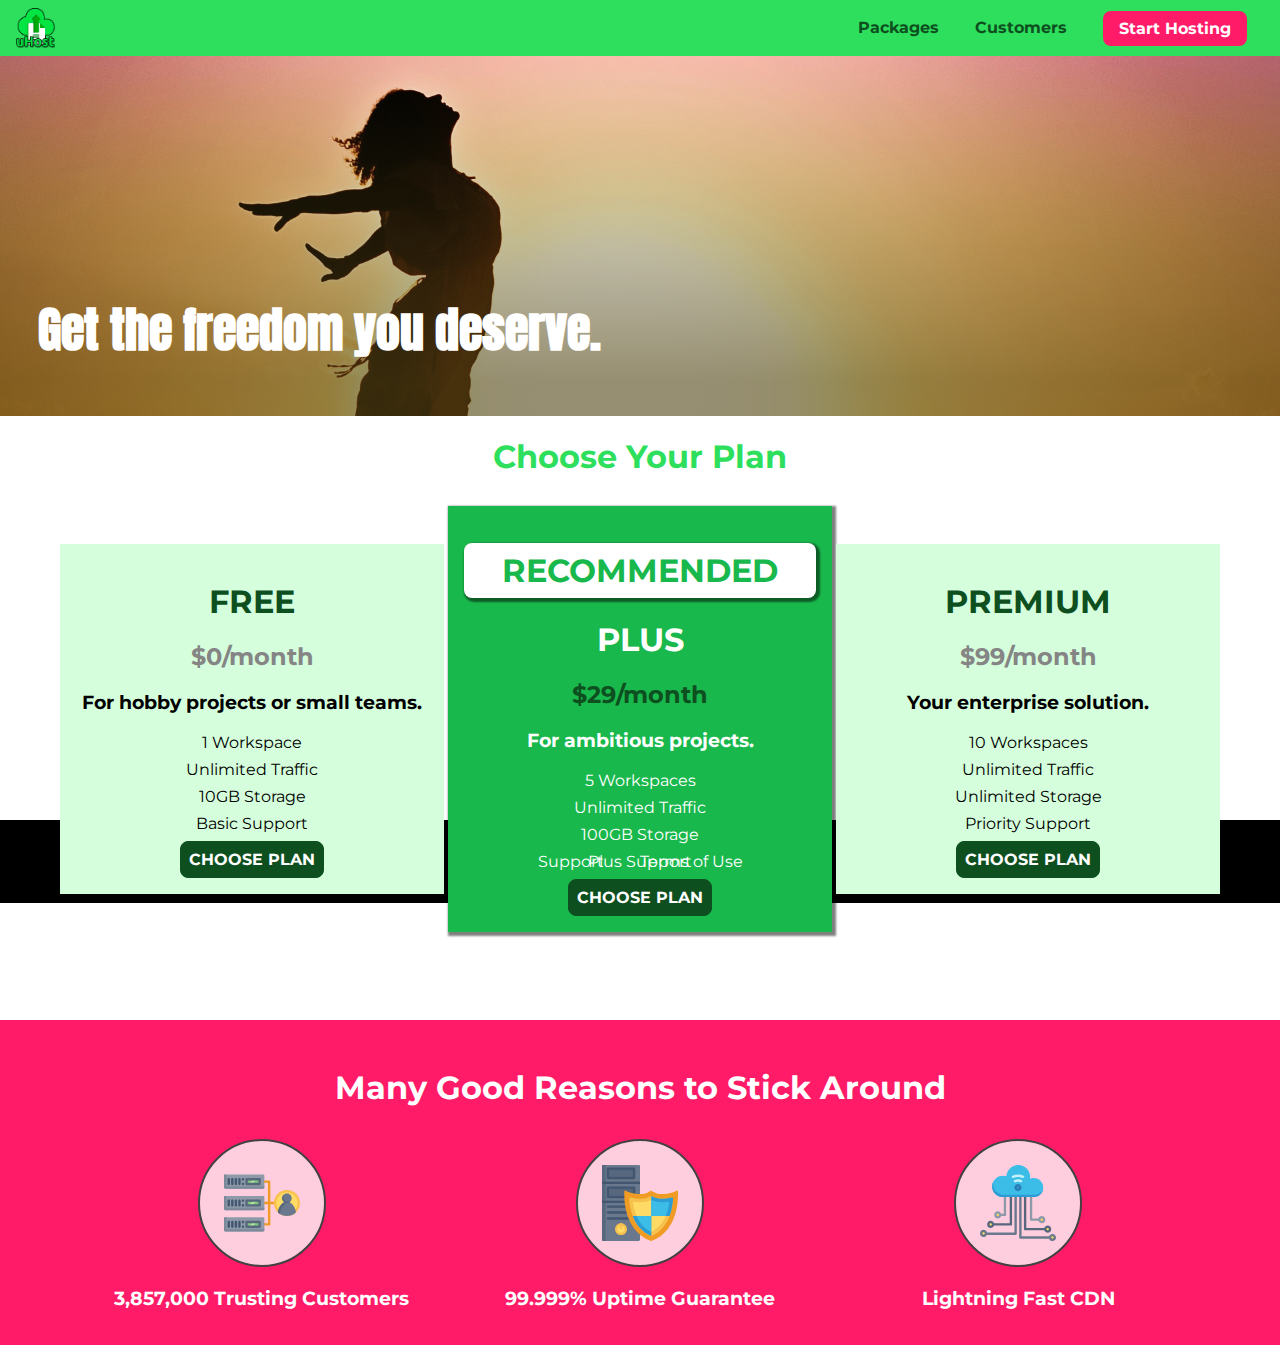
==== commit 98dc4ca2: "Done with footer, but fixing issue with footer placement on main page." ====
--- a/index.html
+++ b/index.html
@@ -293,7 +293,6 @@
                                 <path style="fill:#C5F1FA;" d="M276.545,116.618c-1.148,0-2.316-0.249-3.424-0.774C267.745,113.293,261.985,112,256,112   c-5.985,0-11.745,1.293-17.121,3.844c-3.991,1.895-8.763,0.192-10.657-3.798c-1.894-3.992-0.193-8.764,3.798-10.657   C239.557,97.813,247.625,96,256,96c8.376,0,16.444,1.813,23.98,5.389c3.991,1.894,5.692,6.665,3.798,10.657   C282.41,114.93,279.539,116.618,276.545,116.618z"
                                 />
                             </g>
-
                         </svg>
                     </div>
                     <p class="key-feature__description">Lightning Fast CDN</p>
--- a/shared.css
+++ b/shared.css
@@ -5,6 +5,11 @@
 body {
     font-family: 'Montserrat', sans-serif;
     margin: 0;
+}
+
+main {
+    height: calc(100vh - 3.5rem - 8rem);
+    margin-top: 3.5rem;
 }
 
 .backdrop {
@@ -34,6 +39,7 @@
 }
 
 .toggle-button {
+    display: inline-block;
     width: 3rem;
     background: transparent;
     border: none;
@@ -42,7 +48,7 @@
     padding-bottom: 0;
     vertical-align: middle;
  }
-  
+
  .toggle-button:focus {
     outline: none;
  }
@@ -59,8 +65,7 @@
     color: #0e4f1f;
     text-decoration: none;
     font-weight: bold;
-    font-size: 1.5rem;
-    height: 1.5rem;
+    height: 2.5rem;
     /* width: 20px; */
     display: inline-block;
     vertical-align: middle;
@@ -72,10 +77,7 @@
 }
 
 .main-nav {
-    display: inline-block;
-    text-align: right;
-    width: calc(100% - 122px);
-    vertical-align: middle;
+    display: none;
 }
 
 .main-nav__items {
@@ -120,6 +122,19 @@
     border: none;
 }
 
+@media (min-width: 40rem) {
+    .toggle-button {
+        display: none;
+    }
+
+    .main-nav {
+        display: inline-block;
+        text-align: right;
+        width: calc(100% - 44px);
+        vertical-align: middle;
+    }
+}
+
 .main-footer {
     background: black;
     padding: 2rem;
@@ -134,8 +149,15 @@
 }
 
 .main-footer__link {
-    display: inline-block;
-    margin: 0 1rem;
+    display: block;
+    margin: 1rem 0;
+}
+
+@media (min-width: 40rem) {
+   .main-footer__link {
+       display: inline-block;
+       margin: 0 1rem;
+   }
 }
 
 .main-footer__link a {
--- a/main.css
+++ b/main.css
@@ -1,6 +1,6 @@
 #product-overview {
     background: linear-gradient(to top, rgba(80, 68, 18, 0.6) 10%, transparent),
-      url("images/freedom.jpg") left 10% bottom 70%/cover no-repeat border-box,
+      url("images/freedom.jpg") center/cover no-repeat border-box,
       #ff1b68;
     /* background-image: url("freedom.jpg");
       background-size: cover;
@@ -12,7 +12,6 @@
     /* background-image: radial-gradient(ellipse farthest-corner at 20% 50%, red, blue 70%, green); */
     width: 100vw;
     height: 33vh;
-    margin-top: 2.75rem;
     /* border: 5px dashed red; */
     position: relative;
   }
@@ -26,7 +25,7 @@
     font-size: 1.6rem;
   }
 
-  @media (min-width: 40rem) {
+  @media (min-width: 40rem) and (min-height: 40rem) {
     #product-overview {
       height: 40vh;
       background-position: 50% 25%;  
@@ -37,42 +36,22 @@
     }
   }
 
-  @media (min-width: 60rem) {
-    #product-overview {
-      height: 50vh;
-      background-position: 50% 25%;  
-    }
-
-    #product-overview h1 {
-      font-size: 5rem;
-    }
-  }
-
   .section-title {
     color: #2ddf5c;
     text-align: center;
   }  
   
-  .plan__list {
-    width: 80%;
-    margin: auto;
-    text-align: center;
-  }
-  
   .plan {
     background: #d5ffdc;
     text-align: center;
     padding: 1rem;
-    margin: 0.5rem;
-    display: inline-block;
-    width: 30%;
-    vertical-align: middle;
+    margin: 0.5rem 0;
+    width: 100%;
   }
   
   .plan--highlighted {
     background: #19b84c;
     color: white;
-    box-shadow: 2px 2px 2px 2px rgba(0, 0, 0, 0.5);
   }
   
   .plan__annotation {
@@ -108,6 +87,25 @@
   .plan__feature {
     margin: 0.5rem 0;
   }
+
+  @media (min-width: 40rem) {
+    .plan__list {
+      width: 100%;
+      text-align: center;
+    } 
+
+    .plan {
+      display: inline-block;
+      width: 30%;
+      vertical-align: middle;
+      min-width: 13rem;
+      max-width: 25rem;
+    }
+    
+    .plan--highlighted {
+      box-shadow: 2px 2px 2px 2px rgba(0, 0, 0, 0.5);
+    }
+  }
   
   #key-features {
     background: #ff1b68;
@@ -126,13 +124,15 @@
     padding: 0;
     text-align: center;
   }
-  
-  .key-feature {
-    display: inline-block;
-    width: 30%;
-    vertical-align: top;
-  }
-  
+ 
+  @media (min-width: 40rem) {
+    .key-feature {
+      display: inline-block;
+      width: 30%;
+      max-width: 25rem;
+    }
+  }
+
   .key-feature__image {
     background: #ffcede;
     width: 128px;
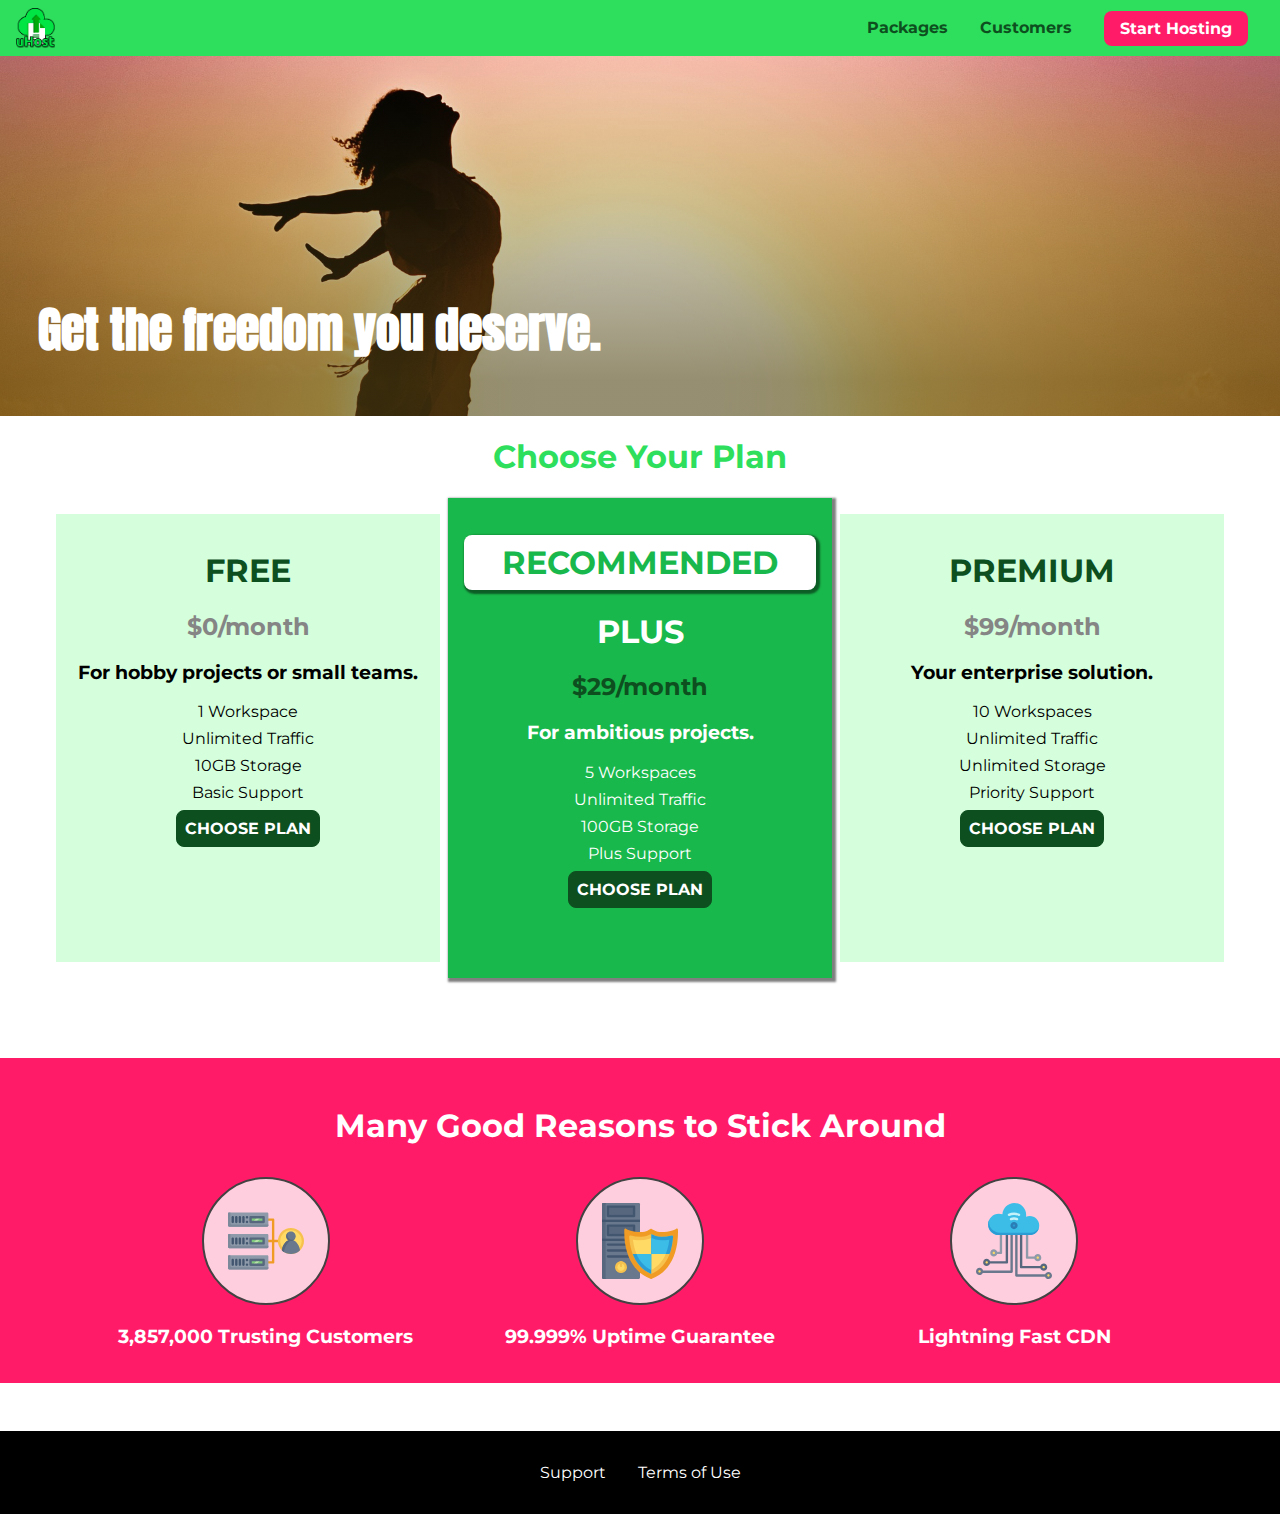
==== commit a834f60e: "Routine commit." ====
--- a/index.html
+++ b/index.html
@@ -7,8 +7,6 @@
     <meta name="viewport" content="width=device-width, initial-scale=1.0">
     <title>uHost</title>
     <link rel="shortcut icon" href="favicon.png">
-    <link href="https://fonts.googleapis.com/css?family=Anton" rel="stylesheet">
-    <link href="https://fonts.googleapis.com/css?family=Montserrat:400,700" rel="stylesheet">
     <link rel="stylesheet" href="shared.css">
     <link rel="stylesheet" href="main.css">
 </head>
--- a/shared.css
+++ b/shared.css
@@ -1,18 +1,32 @@
+@import url('https://fonts.googleapis.com/css?family=Roboto:100,400,900');
+@import url('https://fonts.googleapis.com/css?family=Montserrat:400,700');
+@import url('https://fonts.googleapis.com/css?family=Anton');
+
 * {
     box-sizing: border-box;
-}
-
-body {
-    font-family: 'Montserrat', sans-serif;
+  }
+  
+  html {
+    height: 100%;
+  }
+
+  body {
+    font-family: "Montserrat", sans-serif;
     margin: 0;
-}
-
-main {
-    height: calc(100vh - 3.5rem - 8rem);
-    margin-top: 3.5rem;
-}
-
-.backdrop {
+    display: grid;
+    grid-template-rows: 3.5rem auto fit-content(8rem);
+    grid-template-areas: "header"
+                         "main"
+                         "footer";
+    /* padding-top: 3.5rem; */
+    height: 100%;
+  }
+  
+  main {
+    grid-area: main;
+  }
+  
+  .backdrop {
     position: fixed;
     display: none;
     top: 0;
@@ -20,26 +34,23 @@
     z-index: 100;
     width: 100vw;
     height: 100vh;
-    background: rgba(0,0,0,0.5);
-}
-
-.main-header {
+    background: rgba(0, 0, 0, 0.5);
+  }
+  
+  .main-header {
     width: 100%;
     position: fixed;
     top: 0;
     left: 0;
     background: #2ddf5c;
     padding: 0.5rem 1rem;
-    z-index: 1;
-}
-
-.main-header > div {
-    display: inline-block;
-    vertical-align: middle;
-}
-
-.toggle-button {
-    display: inline-block;
+    z-index: 60;
+    display: flex;
+    align-items: center;
+    justify-content: space-between;
+  }
+  
+  .toggle-button {
     width: 3rem;
     background: transparent;
     border: none;
@@ -47,130 +58,121 @@
     padding-top: 0;
     padding-bottom: 0;
     vertical-align: middle;
- }
-
- .toggle-button:focus {
+  }
+  
+  .toggle-button:focus {
     outline: none;
- }
-  
- .toggle-button__bar {
+  }
+  
+  .toggle-button__bar {
     width: 100%;
     height: 0.2rem;
     background: black;
     display: block;
     margin: 0.6rem 0;
- }  
-
-.main-header__brand {
+  }
+  
+  .main-header__brand {
     color: #0e4f1f;
     text-decoration: none;
     font-weight: bold;
+    /* width: 20px; */
+  }
+  
+  .main-header__brand img {
     height: 2.5rem;
-    /* width: 20px; */
-    display: inline-block;
+    /* width: 100%; */
     vertical-align: middle;
-}
-
-.main-header__brand img {
-    height: 100%;
-    /* width: 100%; */
-}
-
-.main-nav {
+  }
+  
+  .main-nav {
     display: none;
-}
-
-.main-nav__items {
+  }
+  
+  .main-nav__items {
     margin: 0;
     padding: 0;
     list-style: none;
-}
-
-.main-nav__item {
-    display: inline-block;
+    display: flex;
+  }
+  
+  .main-nav__item {
     margin: 0 1rem;
-}
-
-.main-nav__item a,
-.mobile-nav__item a {
+  }
+  
+  .main-nav__item a,
+  .mobile-nav__item a {
     text-decoration: none;
     color: #0e4f1f;
     font-weight: bold;
     padding: 0.2rem 0;
-}
-
-.main-nav__item a:hover,
-.main-nav__item a:active {
+  }
+  
+  .main-nav__item a:hover,
+  .main-nav__item a:active {
     color: white;
     border-bottom: 5px solid white;
-}
-
-.main-nav__item--cta a,
-.mobile-nav__item--cta a {
+  }
+  
+  .main-nav__item--cta a,
+  .mobile-nav__item--cta a {
     color: white;
     background: #ff1b68;
     padding: 0.5rem 1rem;
     border-radius: 8px;
-}
-
-.main-nav__item--cta a:hover,
-.main-nav__item--cta a:active,
-.mobile-nav__item--cta a:hover,
-.mobile-nav__item--cta a:active {
+  }
+  
+  .main-nav__item--cta a:hover,
+  .main-nav__item--cta a:active,
+  .mobile-nav__item--cta a:hover,
+  .mobile-nav__item--cta a:active {
     color: #ff1b68;
     background: white;
     border: none;
-}
-
-@media (min-width: 40rem) {
+  }
+  
+  @media (min-width: 40rem) {
     .toggle-button {
-        display: none;
-    }
-
+      display: none;
+    }
+  
     .main-nav {
-        display: inline-block;
-        text-align: right;
-        width: calc(100% - 44px);
-        vertical-align: middle;
-    }
-}
-
-.main-footer {
+      display: flex;
+    }
+  }
+  
+  .main-footer {
     background: black;
     padding: 2rem;
     margin-top: 3rem;
-}
-
-.main-footer__links {
+    grid-area: footer;
+  }
+  
+  .main-footer__links {
     list-style: none;
     margin: 0;
     padding: 0;
     text-align: center;
-}
-
-.main-footer__link {
-    display: block;
-    margin: 1rem 0;
-}
-
-@media (min-width: 40rem) {
-   .main-footer__link {
-       display: inline-block;
-       margin: 0 1rem;
-   }
-}
-
-.main-footer__link a {
+    display: flex;
+    flex-direction: column;
+    align-items: center;
+  }
+  
+  .main-footer__link {
+    margin: 0.5rem 0;
+  }
+  
+  .main-footer__link a {
     color: white;
     text-decoration: none;
-}
-
-.main-footer__link a:hover,
-.main-footer__link a:active {
+  }
+  
+  .main-footer__link a:hover,
+  .main-footer__link a:active {
     color: #ccc;
-}
-
-.mobile-nav {
+  }
+  
+  .mobile-nav {
     display: none;
     position: fixed;
     z-index: 101;
@@ -181,13 +183,16 @@
     height: 100vh;
   }
   
-.mobile-nav__items {
+  .mobile-nav__items {
     width: 90%;
     height: 100%;
     list-style: none;
-    margin: 10% auto;
+    margin: 0 auto;
     padding: 0;
-    text-align: center;
+    display: flex;
+    flex-direction: column;
+    align-items: center;
+    justify-content: center;
   }
   
   .mobile-nav__item {
@@ -198,7 +203,7 @@
     font-size: 1.5rem;
   }
   
-.button {
+  .button {
     background: #0e4f1f;
     color: white;
     font: inherit;
@@ -207,18 +212,39 @@
     border-radius: 8px;
     font-weight: bold;
     cursor: pointer;
-}
-
-.button:hover,
-.button:active {
+  }
+  
+  .button:hover,
+  .button:active {
     background: white;
     color: #0e4f1f;
-}
-
-.button:focus {
+  }
+  
+  .button:focus {
     outline: none;
-}
-
-.open {
-    display: block !important;
-}+  }
+  
+  .button[disabled] {
+    cursor: not-allowed;
+    border: #a1a1a1;
+    background: #ccc;
+    color: #a1a1a1;
+  }
+
+  .open {
+      display: block !important;
+  }
+  
+  @media (min-width: 40rem) {
+    .main-footer__links {
+      flex-direction: row;
+      align-items: center;
+      justify-content: center;
+    }
+
+    .main-footer__link {
+      display: inline-block;
+      margin: 0 1rem;
+    }
+  }
+  --- a/main.css
+++ b/main.css
@@ -40,18 +40,33 @@
     color: #2ddf5c;
     text-align: center;
   }  
+
+  .plan__list {
+    width: 100%;
+    display: flex;
+    flex-direction: column;
+    align-items: center;
+    justify-content: center;
+  }
   
   .plan {
     background: #d5ffdc;
     text-align: center;
     padding: 1rem;
-    margin: 0.5rem 0;
     width: 100%;
+    display: flex;
+    flex-direction: column;
+    justify-content: space-between;
+    align-items: center;
+    height: 28rem;
+    margin: 2rem 0.25rem;
   }
   
   .plan--highlighted {
     background: #19b84c;
     color: white;
+    height: 30rem;
+    z-index: 50;
   }
   
   .plan__annotation {
@@ -90,8 +105,7 @@
 
   @media (min-width: 40rem) {
     .plan__list {
-      width: 100%;
-      text-align: center;
+      flex-direction: row;
     } 
 
     .plan {
@@ -100,6 +114,7 @@
       vertical-align: middle;
       min-width: 13rem;
       max-width: 25rem;
+      margin: 0 0.25rem;
     }
     
     .plan--highlighted {
@@ -123,13 +138,20 @@
     margin: 0;
     padding: 0;
     text-align: center;
+    display: flex;
+    flex-direction: column;
+    align-items: center;
   }
  
   @media (min-width: 40rem) {
     .key-feature {
-      display: inline-block;
       width: 30%;
       max-width: 25rem;
+    }
+
+    .key-feature__list {
+      flex-direction: row;
+      justify-content: center;
     }
   }
 
